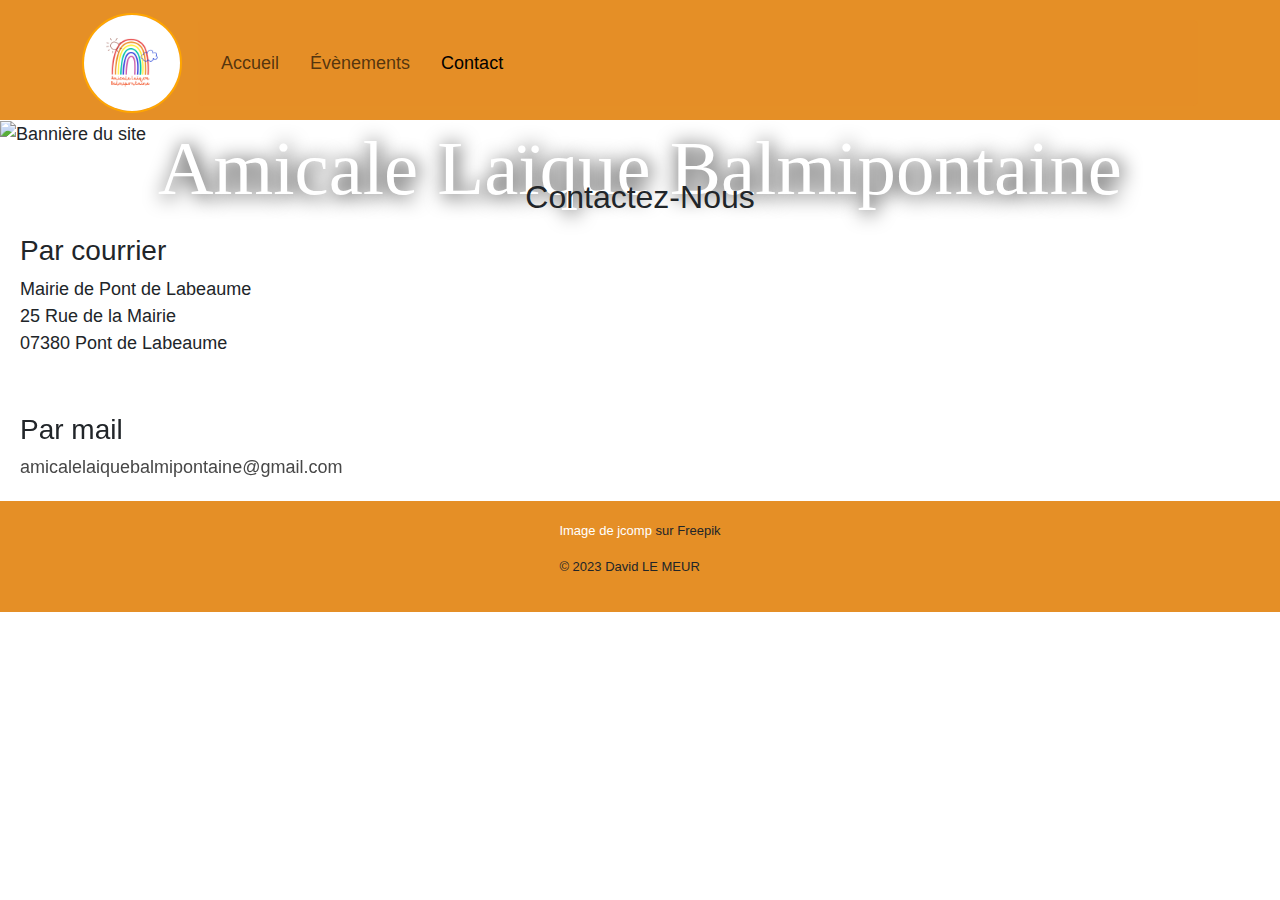
==== contact.html @ a02a844a "Ajout contact" ====
<!DOCTYPE html>
<html lang="fr">

<head>
  <meta charset="UTF-8">
  <meta name="viewport" content="width=device-width, initial-scale=1.0">
  <title>Amicale Laïque Balmipontaine</title>

  <!-- CSS -->
  <link rel="stylesheet" href="css/bootstrap.min.css">
  <link rel="stylesheet" href="css/style.css">

  <!-- JS -->
  <script src="js/jquery.min.js"></script>
  <script src="https://cdnjs.cloudflare.com/ajax/libs/popper.js/2.10.2/umd/popper.min.js"></script>
  <script src="js/bootstrap.min.js"></script>

  <!-- Fonts -->
  <link rel="preconnect" href="https://fonts.googleapis.com">
  <link rel="preconnect" href="https://fonts.gstatic.com" crossorigin>
  <link href="https://fonts.googleapis.com/css2?family=Schoolbell&display=swap" rel="stylesheet">
</head>

<body>
  <!-- Header -->
  <header class="container-fluid header">
    <div class="container">
      <!-- Navigation -->
      <nav class="navbar navbar-expand-lg">
        <div class="container-fluid">
          <a class="navbar-brand logo" href="index.html"><img class="img-logo" src="images/logo.png" alt="logo"></a>
          <button class="navbar-toggler" type="button" data-bs-toggle="collapse" data-bs-target="#navbarResponsive"
            aria-controls="navbarResponsive" aria-expanded="false" aria-label="Menu burger">
            <span class="navbar-toggler-icon"></span>
          </button>
          <div class="collapse navbar-collapse" id="navbarResponsive">
            <ul class="navbar-nav me-auto mb-2 mb-lg-0">
              <li class="nav-item">
                <a class="nav-link" href="index.html">Accueil</a>
              </li>
              <li class="nav-item">
                <a class="nav-link" href="events.html">Évènements</a>
              </li>
              <li class="nav-item">
                <a class="nav-link active" aria-current="page" href="contact.html">Contact</a>
              </li>
            </ul>
          </div>
        </div>
      </nav>
    </div>
  </header>
  <!-- End Header -->

  <!-- Banner -->
  <section class="container-fluid banner">
    <div class="ban">
      <img class="img-banner" src="images/banner2.jpg" alt="Bannière du site">
    </div>
    <div class="inner-banner">
      <h1>Amicale Laïque Balmipontaine</h1>
    </div>
  </section>
  <!-- End Banner -->

  <!-- Content -->
  <section class="container-fluid content-contact">
    <h2>Contactez-Nous</h2>
    <div class="div-courrier">
      <h3>Par courrier</h3>
      <p>Mairie de Pont de Labeaume<br>25 Rue de la Mairie<br>07380 Pont de Labeaume</p>
      <span class="google-map-icon">
        <a href="https://maps.app.goo.gl/pZN9JUpnEgN9P2uR9"><img src="images/maps.png" alt="Google maps"></a>
      </span>
      <div class="google-map-iframe">
        <iframe
          src="https://www.google.com/maps/embed?pb=!1m18!1m12!1m3!1d1203.5406591641847!2d4.287164648149153!3d44.66511797785279!2m3!1f0!2f0!3f0!3m2!1i1024!2i768!4f13.1!3m3!1m2!1s0x12b4de7bca09a41b%3A0xbcc65526b90c0530!2sMairie%20de%20Pont-de-Labeaume!5e0!3m2!1sfr!2sfr!4v1703276252091!5m2!1sfr!2sfr"
          width="600" height="450" style="border:0;" allowfullscreen="" loading="lazy"
          referrerpolicy="no-referrer-when-downgrade"></iframe>
      </div>
    </div>
    <div class="div-mail">
      <h3>Par mail</h3>
      <a href="mailto:amicalelaiquebalmipontaine@gmail.com">amicalelaiquebalmipontaine@gmail.com</a>
    </div>
  </section>
  <!-- End Content -->

  <!-- Footer -->
  <footer class="container-fluid">
    <div class="div-footer">
      <p>
        <a
          href="https://fr.freepik.com/photos-gratuite/silhouette-deux-fille-s-amuser-dans-nature_3654399.htm#query=enfant&position=47&from_view=search&track=sph&uuid=e10c1bb2-41a2-42c3-9d9a-67638d2e08d4">Image
          de jcomp</a> sur Freepik
      </p>
      <p>© 2023 David LE MEUR</p>
    </div>
  </footer>
  <!-- End Footer -->
</body>

</html>
---- css/style.css ----
/* ====================== Initialisation ====================== */

/* Réinitialisation du navigateur */
* {
  margin: 0;
  padding: 0;
  box-sizing: border-box;
 }

 a, a:hover {
  text-decoration: none;
  color: white;
 }

 ul {
  list-style-type: none;
 }

 /* Variables */
 :root {
  --main-text-color: #474747;
  --main-color: #e58f26;
  --second-color: #ffa600;
  --font-children: 'Schoolbell', cursive;
 }

 /* Styles généraux */
body {
  font-family: 'Segoe UI', Tahoma, Geneva, Verdana, sans-serif, sans-serif;
  font-size: large;
 }

 .container-fluid {
  padding: 0;
 }

 /* ====================== Header ====================== */

.header {
  background-color: var(--main-color);
  height: 120px;
  line-height: 70px;
}

 .img-logo {
  position: relative;
  z-index: 1;
  width: 100px;
  border: 2px double var(--second-color);
  border-radius: 50%;
 }

 /* ====================== Navigation ====================== */

.navbar-collapse {
  z-index: 1;
  background-color: #e58e26;
  border-radius: 5px;
}

.nav-item {
  padding-left: 15px;
}



 /* ====================== Banner ====================== */

.banner {
  position: relative;
  width: 100%;
  max-width: 100%;
}

.ban {
  position: relative;
  width: 100%;
  max-width: 100%;
}

 .img-banner {
  position: relative;
  top: 15%;
  width: 100%;
  max-width: 100%;
  height: 100%;
 }

 .inner-banner {
  position: absolute;
  top: 10%;
  width: 100%;
  text-align: center;
 }

 /* Titre */
 .inner-banner h1 {
  position: relative;
  top: 20%;
  font-family: var(--font-children);
  font-size: 6vw;
  color: white;
  text-shadow: 2px 2px 20px #000;
 }

 /* Bouton */
 .btn-custom {
  position: fixed;
  z-index: 1;
  right: 10px;
  bottom: 100px;
  background-color: var(--main-color);
  color: var(--bs-nav-link-color);
  border: 1px solid var(--main-text-color);
 }

 .inner-banner .btn-custom:hover {
  background-color: var(--second-color);
 }



 /* ====================== Content ====================== */

 /* #################### Index #################### */
 .content-index {
  position: relative;
  text-align: justify;
  top: 50px;
  padding: 20px;
 }

 .content-index article {
  padding: 15px;
  margin-bottom: 30px;
 }

/* #################### Evenement #################### */


/* #################### Contact #################### */
 .content-contact h2{
  position: relative;
  text-align: center;
  top: 20px;
  padding: 10px;
 }

 /* Maps */
 @media screen and (max-width:550px) {
  .google-map-icon img{
    position: absolute;
    right: 15%;
    top: 10%;
    width: 10%;
  }
  .google-map-iframe {
    display: none;
  }
 }
 @media screen and (min-width:551px) {
.div-courrier .google-map-iframe iframe{
  position: absolute;
  right: 50px;
  top: 25px;
  
}

  .google-map-iframe iframe{
    position: relative;
    display: flex;
    align-items: center;
    width: 40%;
    height: 100%;
  }
  .google-map-icon {
    display: none;
  }
 }

 .div-courrier, .div-mail {
  padding: 20px;
  position: relative;
  text-align: left;
 }

 .div-mail a {
  color: var(--main-text-color);
 }


  /* ====================== Footer ====================== */

  footer{
    position: relative;
    padding: 50px 0;
    display: flex;
    justify-content: center;
    background-color: var(--main-color);
  }

  .div-footer {
    margin: 20px;
    font-size: small;
  }
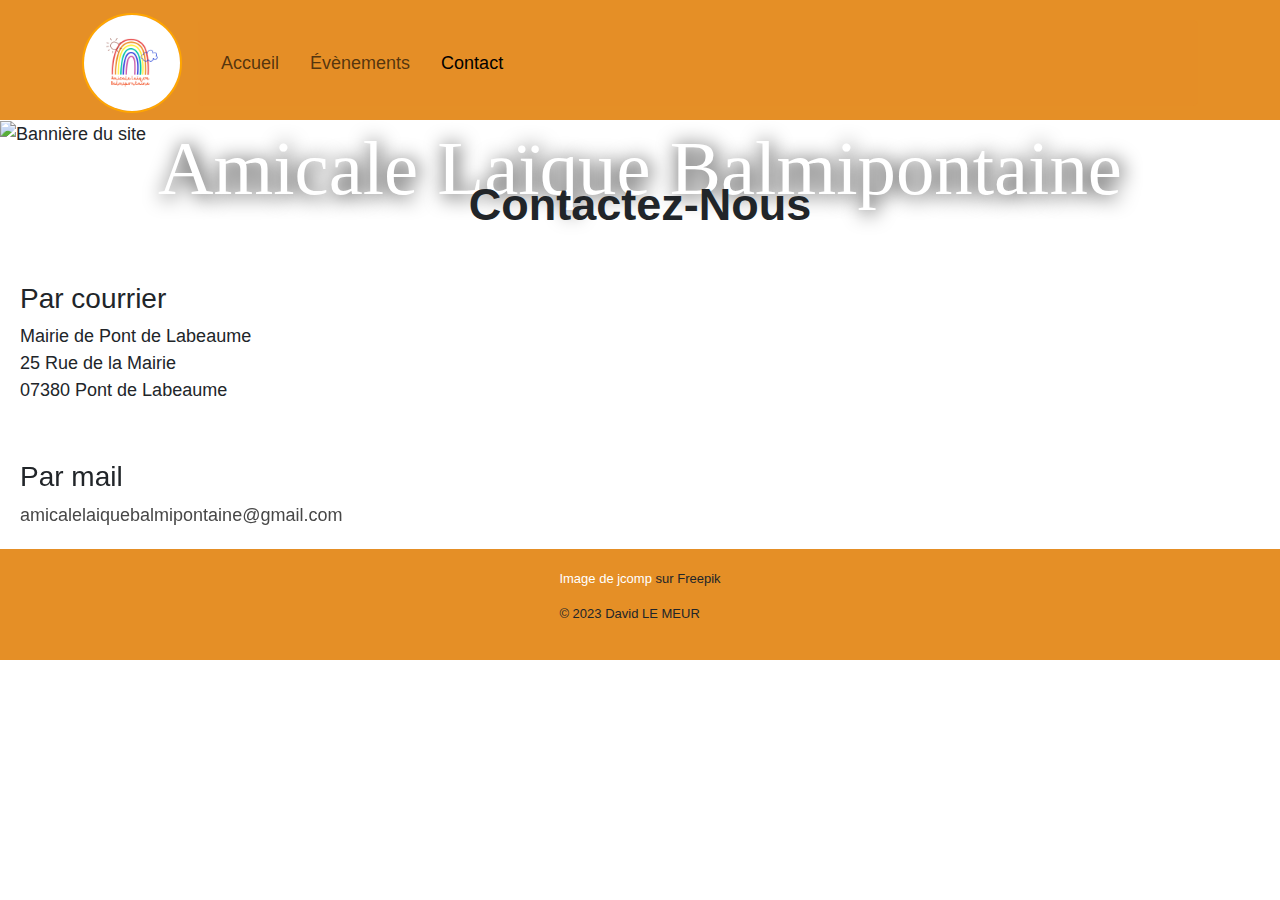
==== commit b0ae5026: "Ajout Event Card" ====
--- a/contact.html
+++ b/contact.html
@@ -64,7 +64,7 @@
   <!-- End Banner -->
 
   <!-- Content -->
-  <section class="container-fluid content-contact">
+  <section class="container-fluid content-contact content">
     <h2>Contactez-Nous</h2>
     <div class="div-courrier">
       <h3>Par courrier</h3>
--- a/css/style.css
+++ b/css/style.css
@@ -103,30 +103,26 @@
   text-shadow: 2px 2px 20px #000;
  }
 
- /* Bouton */
- .btn-custom {
-  position: fixed;
-  z-index: 1;
-  right: 10px;
-  bottom: 100px;
-  background-color: var(--main-color);
-  color: var(--bs-nav-link-color);
-  border: 1px solid var(--main-text-color);
- }
-
  .inner-banner .btn-custom:hover {
   background-color: var(--second-color);
  }
 
 
-
  /* ====================== Content ====================== */
+.content h2 {
+  position: relative;
+  text-align: center;
+  font-size: 2.5em;
+  font-weight: bold;
+  margin: 20px;
+  padding: 10px;
+}
+
 
  /* #################### Index #################### */
  .content-index {
   position: relative;
   text-align: justify;
-  top: 50px;
   padding: 20px;
  }
 
@@ -137,14 +133,52 @@
 
 /* #################### Evenement #################### */
 
+.content-events .row {
+  display: flex;
+  justify-content: center;
+  flex-wrap: wrap;
+}
+
+ .card {
+  display: flex;
+  flex-direction: column;
+  width: 18rem;
+  margin: 10px;
+  padding: 0;
+ }
+
+.card-body {
+  display: flex;
+  flex-direction: column;
+  align-items: center;
+  padding: 0;
+}
+
+.card-title, .card-event {
+  display: flex;
+  flex-direction: column;
+  align-items: center;
+  width: 100%;
+  padding: 10px;
+  font-weight: bold;
+}
+
+.card-title {
+  font-size: 40px;
+  background-color: var(--main-color);
+}
+
+.card-text {
+  font-size: 60px;
+  font-weight: bolder;
+}
+
+.card-event {
+  font-size: 30px;
+  background-color: var(--main-color);
+}
 
 /* #################### Contact #################### */
- .content-contact h2{
-  position: relative;
-  text-align: center;
-  top: 20px;
-  padding: 10px;
- }
 
  /* Maps */
  @media screen and (max-width:550px) {
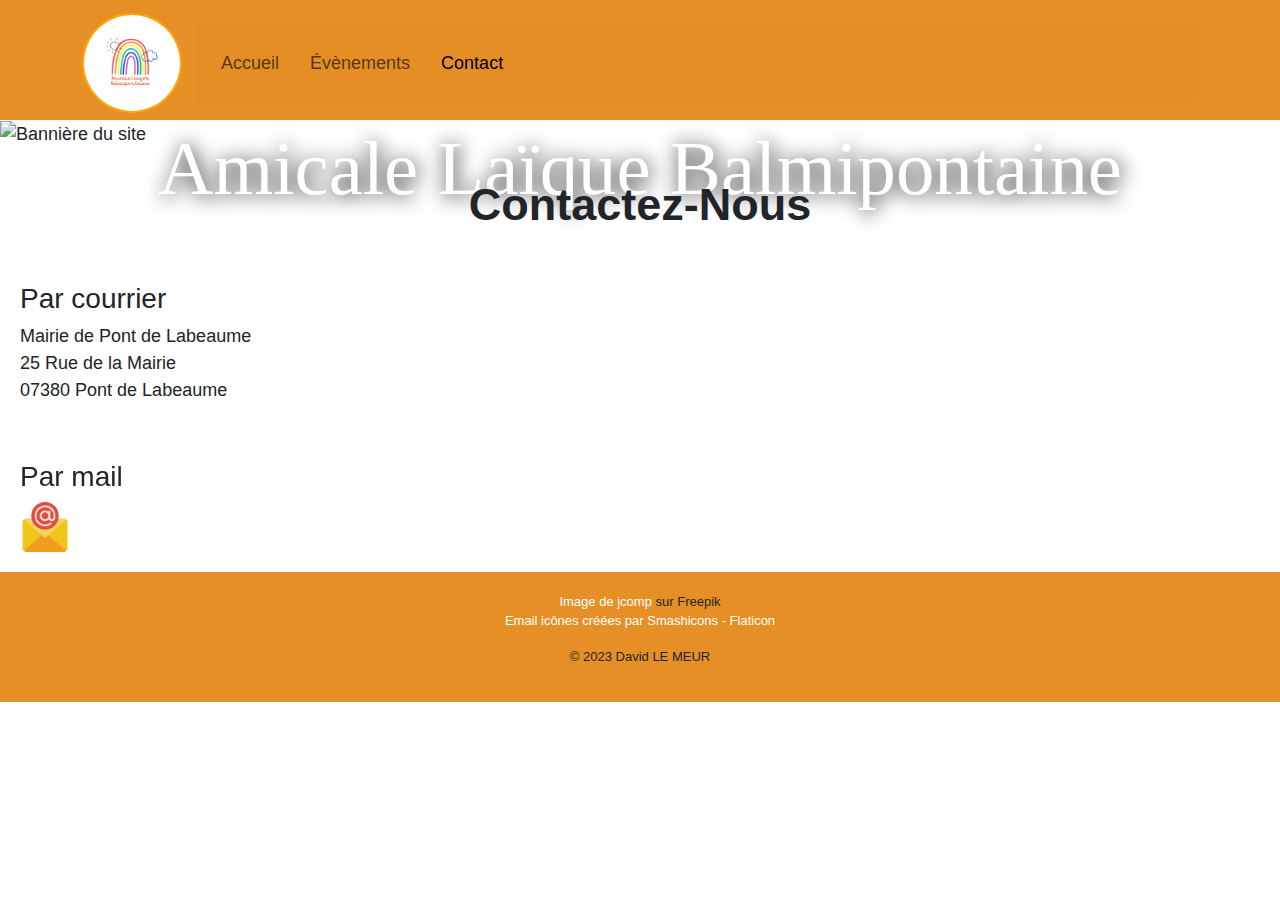
==== commit e376d43e: "Mise à jour avant livraison" ====
--- a/contact.html
+++ b/contact.html
@@ -81,7 +81,7 @@
     </div>
     <div class="div-mail">
       <h3>Par mail</h3>
-      <a href="mailto:amicalelaiquebalmipontaine@gmail.com">amicalelaiquebalmipontaine@gmail.com</a>
+      <a href="mailto:amicalelaiquebalmipontaine@gmail.com"><img src="images/e-mail.png" alt="Email"></a>
     </div>
   </section>
   <!-- End Content -->
@@ -92,8 +92,11 @@
       <p>
         <a
           href="https://fr.freepik.com/photos-gratuite/silhouette-deux-fille-s-amuser-dans-nature_3654399.htm#query=enfant&position=47&from_view=search&track=sph&uuid=e10c1bb2-41a2-42c3-9d9a-67638d2e08d4">Image
-          de jcomp</a> sur Freepik
+          de jcomp</a> sur Freepik <br />
+        <a href="https://www.flaticon.com/fr/icones-gratuites/email" title="email icônes">Email icônes créées par
+          Smashicons - Flaticon</a>
       </p>
+
       <p>© 2023 David LE MEUR</p>
     </div>
   </footer>
--- a/css/style.css
+++ b/css/style.css
@@ -68,14 +68,14 @@
 
 .banner {
   position: relative;
-  width: 100%;
-  max-width: 100%;
+  /* width: 100%;
+  max-width: 100%; */
 }
 
 .ban {
   position: relative;
-  width: 100%;
-  max-width: 100%;
+  /* width: 100%;
+  max-width: 100%; */
 }
 
  .img-banner {
@@ -83,7 +83,8 @@
   top: 15%;
   width: 100%;
   max-width: 100%;
-  height: 100%;
+  max-height: 500px;
+  object-fit: cover;
  }
 
  .inner-banner {
@@ -133,6 +134,7 @@
 
 /* #################### Evenement #################### */
 
+/* Card */
 .content-events .row {
   display: flex;
   justify-content: center;
@@ -176,7 +178,28 @@
 .card-event {
   font-size: 30px;
   background-color: var(--main-color);
-}
+  border: 1px solid var(--main-text-color);
+  margin: 1px;
+}
+
+/* Modal */
+.modal-content {
+  display: flex;
+  align-items: center;
+}
+
+@media screen and (max-width: 600px) {
+  .modal img{
+    width: 300px;
+  }
+}
+
+@media screen and (min-width: 601px) {
+  .modal img{
+    width: 500px;
+  }
+}
+
 
 /* #################### Contact #################### */
 
@@ -193,19 +216,17 @@
   }
  }
  @media screen and (min-width:551px) {
-.div-courrier .google-map-iframe iframe{
-  position: absolute;
-  right: 50px;
-  top: 25px;
-  
-}
-
+  .div-courrier .google-map-iframe iframe{
+    position: absolute;
+    right: 50px;
+    top: 25px;
+  }
   .google-map-iframe iframe{
     position: relative;
     display: flex;
     align-items: center;
     width: 40%;
-    height: 100%;
+    height: 25vh;
   }
   .google-map-icon {
     display: none;
@@ -218,8 +239,8 @@
   text-align: left;
  }
 
- .div-mail a {
-  color: var(--main-text-color);
+ .div-mail img{
+  width: 50px;
  }
 
 
@@ -234,6 +255,7 @@
   }
 
   .div-footer {
+    text-align: center;
     margin: 20px;
     font-size: small;
   }
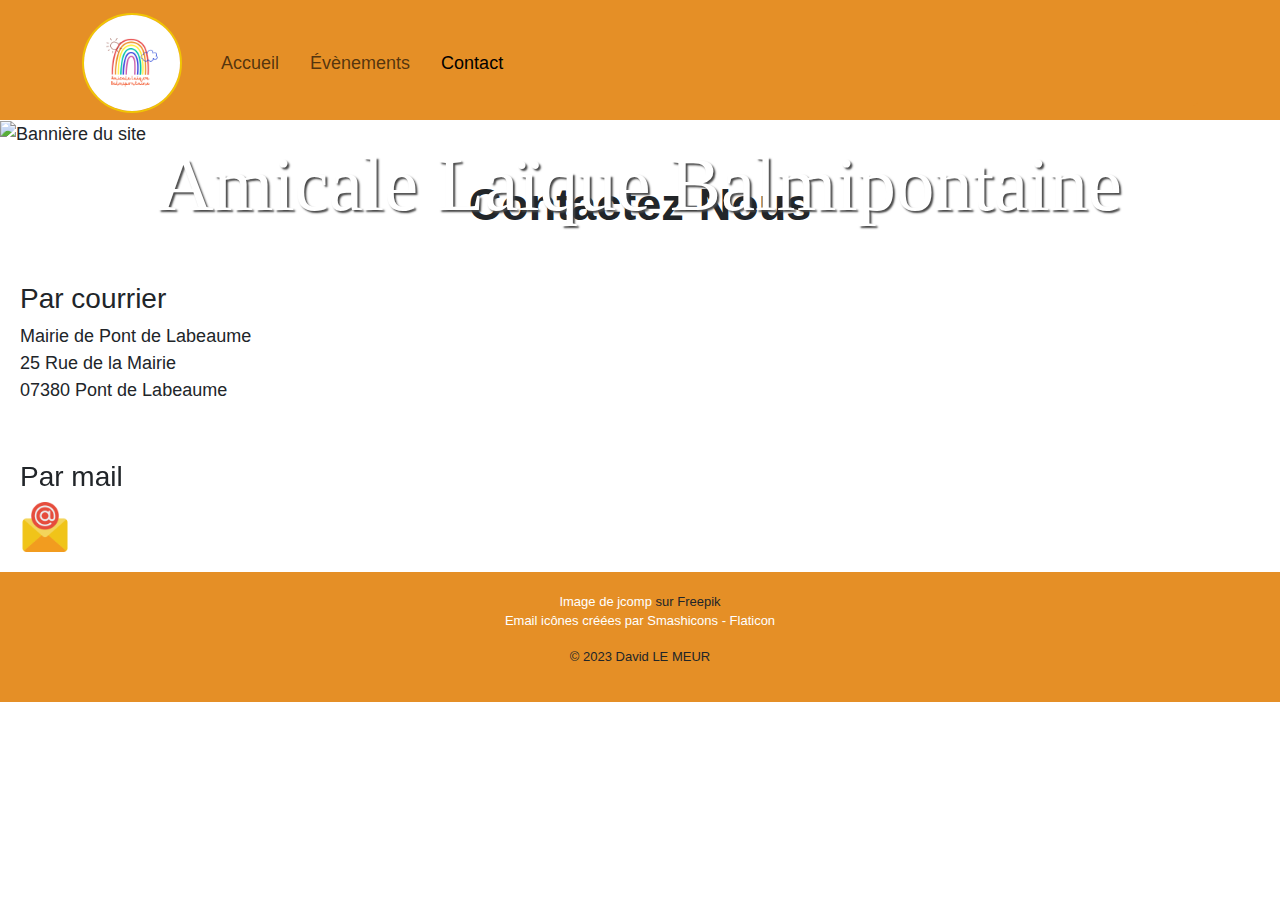
==== commit 36c54e2c: "Ajustement map et README.md" ====
--- a/contact.html
+++ b/contact.html
@@ -75,8 +75,7 @@
       <div class="google-map-iframe">
         <iframe
           src="https://www.google.com/maps/embed?pb=!1m18!1m12!1m3!1d1203.5406591641847!2d4.287164648149153!3d44.66511797785279!2m3!1f0!2f0!3f0!3m2!1i1024!2i768!4f13.1!3m3!1m2!1s0x12b4de7bca09a41b%3A0xbcc65526b90c0530!2sMairie%20de%20Pont-de-Labeaume!5e0!3m2!1sfr!2sfr!4v1703276252091!5m2!1sfr!2sfr"
-          width="600" height="450" style="border:0;" allowfullscreen="" loading="lazy"
-          referrerpolicy="no-referrer-when-downgrade"></iframe>
+          allowfullscreen="" loading="lazy" referrerpolicy="no-referrer-when-downgrade"></iframe>
       </div>
     </div>
     <div class="div-mail">
--- a/css/style.css
+++ b/css/style.css
@@ -20,7 +20,7 @@
  :root {
   --main-text-color: #474747;
   --main-color: #e58f26;
-  --second-color: #ffa600;
+  --second-color: #f0c504;
   --font-children: 'Schoolbell', cursive;
  }
 
@@ -34,6 +34,7 @@
   padding: 0;
  }
 
+
  /* ====================== Header ====================== */
 
 .header {
@@ -43,18 +44,18 @@
 }
 
  .img-logo {
-  position: relative;
   z-index: 1;
   width: 100px;
   border: 2px double var(--second-color);
   border-radius: 50%;
  }
 
+
  /* ====================== Navigation ====================== */
 
 .navbar-collapse {
   z-index: 1;
-  background-color: #e58e26;
+  background-color: var(--main-color);
   border-radius: 5px;
 }
 
@@ -63,24 +64,13 @@
 }
 
 
-
  /* ====================== Banner ====================== */
 
 .banner {
   position: relative;
-  /* width: 100%;
-  max-width: 100%; */
-}
-
-.ban {
-  position: relative;
-  /* width: 100%;
-  max-width: 100%; */
 }
 
  .img-banner {
-  position: relative;
-  top: 15%;
   width: 100%;
   max-width: 100%;
   max-height: 500px;
@@ -89,19 +79,17 @@
 
  .inner-banner {
   position: absolute;
-  top: 10%;
+  top: 70%;
   width: 100%;
   text-align: center;
  }
 
  /* Titre */
  .inner-banner h1 {
-  position: relative;
-  top: 20%;
   font-family: var(--font-children);
   font-size: 6vw;
   color: white;
-  text-shadow: 2px 2px 20px #000;
+  text-shadow: 2px 2px 2px var(--main-text-color);
  }
 
  .inner-banner .btn-custom:hover {
@@ -111,7 +99,6 @@
 
  /* ====================== Content ====================== */
 .content h2 {
-  position: relative;
   text-align: center;
   font-size: 2.5em;
   font-weight: bold;
@@ -122,7 +109,6 @@
 
  /* #################### Index #################### */
  .content-index {
-  position: relative;
   text-align: justify;
   padding: 20px;
  }
@@ -226,7 +212,7 @@
     display: flex;
     align-items: center;
     width: 40%;
-    height: 25vh;
+    height: 50vh;
   }
   .google-map-icon {
     display: none;
@@ -247,7 +233,6 @@
   /* ====================== Footer ====================== */
 
   footer{
-    position: relative;
     padding: 50px 0;
     display: flex;
     justify-content: center;
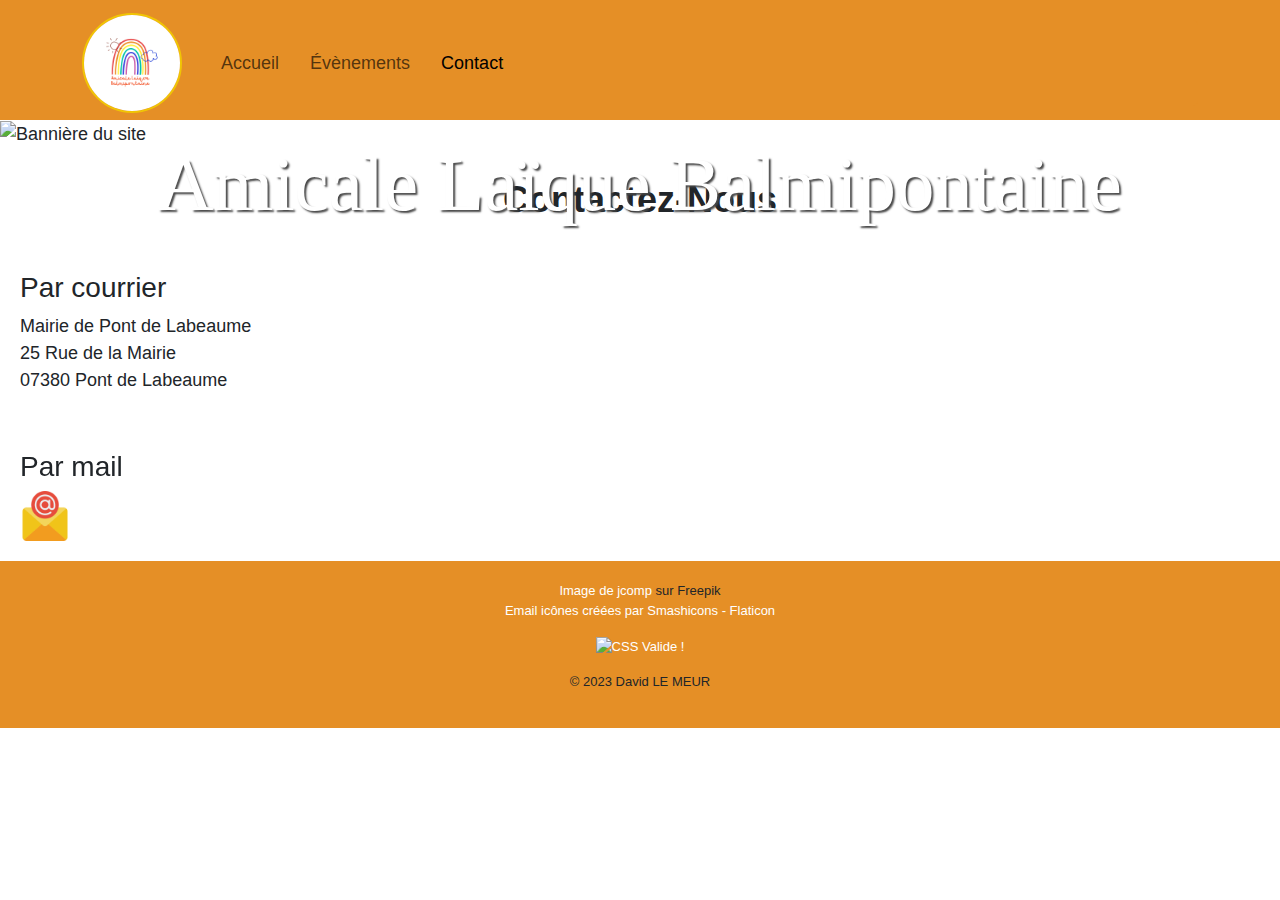
==== commit c72507c3: "Optimisation code" ====
--- a/contact.html
+++ b/contact.html
@@ -91,11 +91,16 @@
       <p>
         <a
           href="https://fr.freepik.com/photos-gratuite/silhouette-deux-fille-s-amuser-dans-nature_3654399.htm#query=enfant&position=47&from_view=search&track=sph&uuid=e10c1bb2-41a2-42c3-9d9a-67638d2e08d4">Image
-          de jcomp</a> sur Freepik <br />
+          de jcomp</a> sur Freepik <br>
         <a href="https://www.flaticon.com/fr/icones-gratuites/email" title="email icônes">Email icônes créées par
           Smashicons - Flaticon</a>
       </p>
-
+      <p>
+        <a href="http://jigsaw.w3.org/css-validator/check/referer">
+          <img style="border:0;width:88px;height:31px" src="http://jigsaw.w3.org/css-validator/images/vcss"
+            alt="CSS Valide !" />
+        </a>
+      </p>
       <p>© 2023 David LE MEUR</p>
     </div>
   </footer>
--- a/css/style.css
+++ b/css/style.css
@@ -100,7 +100,7 @@
  /* ====================== Content ====================== */
 .content h2 {
   text-align: center;
-  font-size: 2.5em;
+  font-size: 2.0em;
   font-weight: bold;
   margin: 20px;
   padding: 10px;
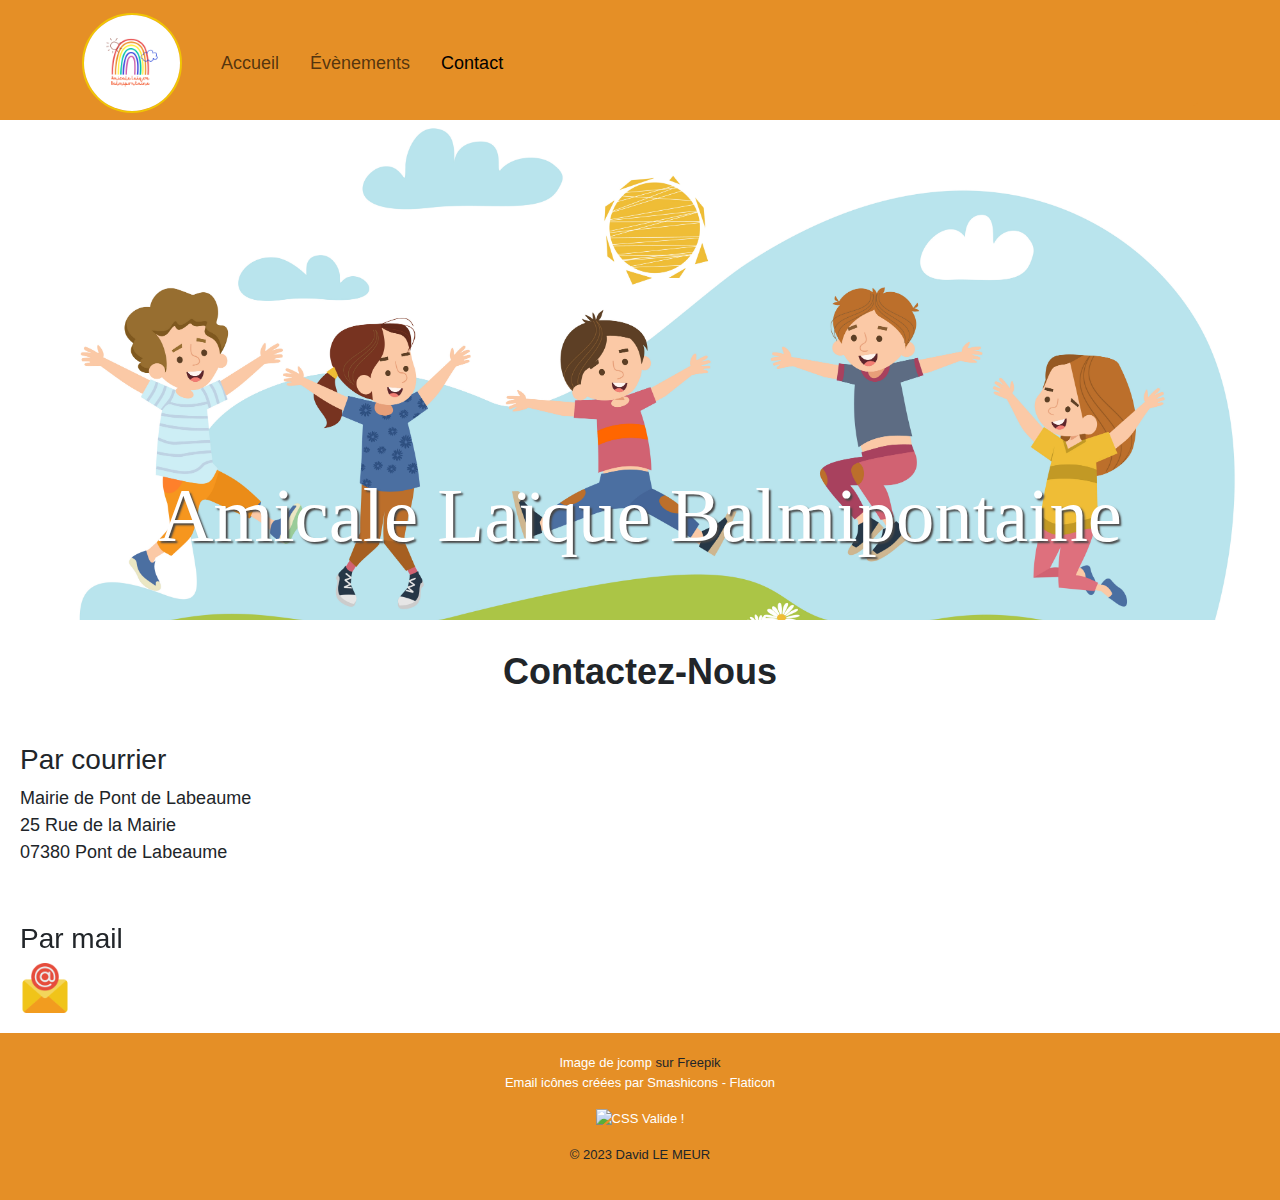
==== commit 5b9fb8bc: "Mise à jour nom bannière" ====
--- a/contact.html
+++ b/contact.html
@@ -55,7 +55,7 @@
   <!-- Banner -->
   <section class="container-fluid banner">
     <div class="ban">
-      <img class="img-banner" src="images/banner2.jpg" alt="Bannière du site">
+      <img class="img-banner" src="images/banner.jpg" alt="Bannière du site">
     </div>
     <div class="inner-banner">
       <h1>Amicale Laïque Balmipontaine</h1>
